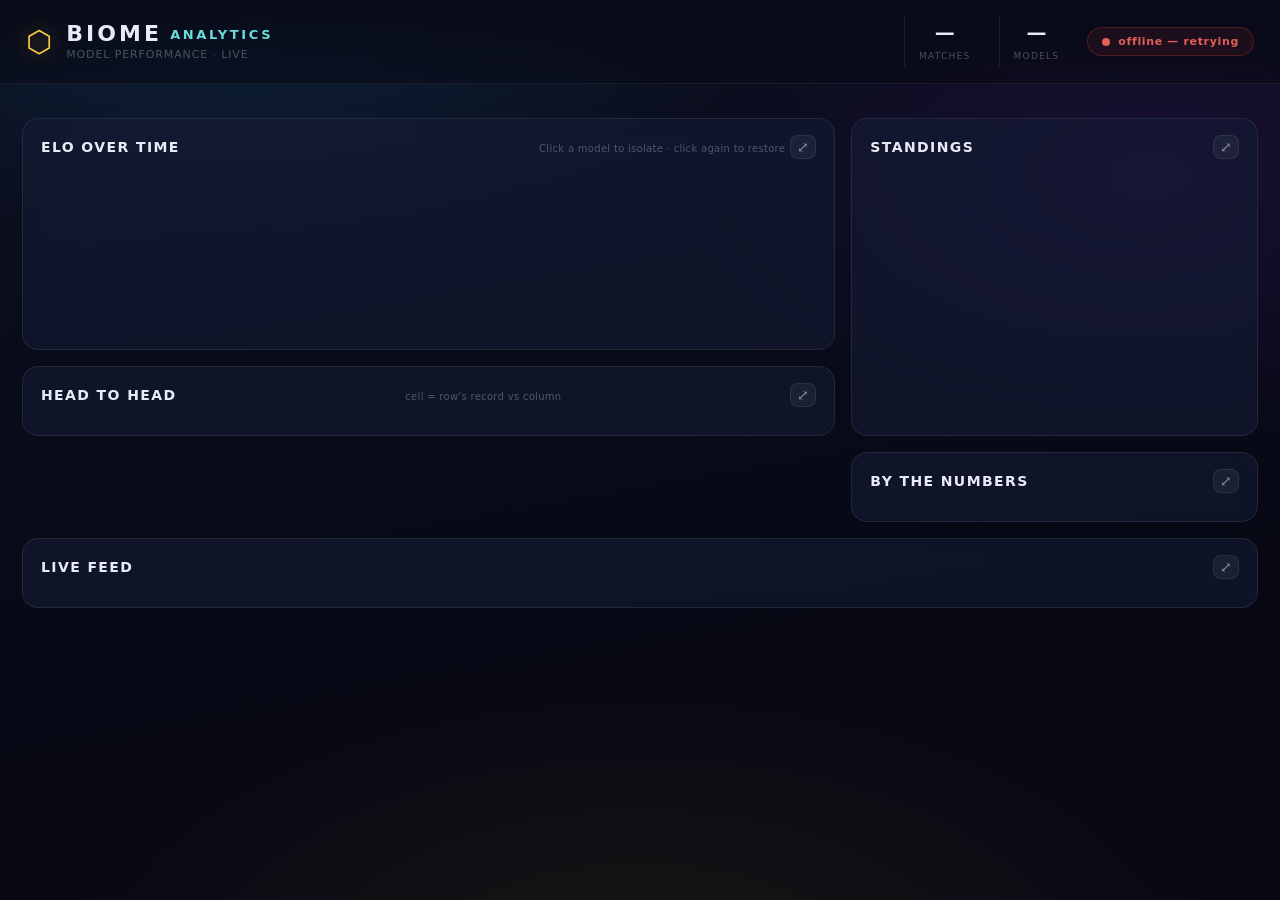
==== dashboard.html @ cf8ed707 "# Update ## Changes - This commit introduces the ability to play ranked solo and watch games. It pro" ====
<!DOCTYPE html>
<html lang="en">
<head>
    <meta charset="UTF-8">
    <meta name="viewport" content="width=device-width, initial-scale=1.0">
    <title>Biome · Analytics</title>
    <link rel="stylesheet" href="dashboard.css">
</head>
<body>
    <div class="db-aurora" aria-hidden="true"></div>

    <header class="db-topbar">
        <div class="db-brand">
            <span class="db-glyph">⬡</span>
            <div class="db-brand-text">
                <div class="db-title">BIOME<span>ANALYTICS</span></div>
                <div class="db-sub">Model performance · live</div>
            </div>
        </div>
        <div class="db-topstats">
            <div class="db-tstat"><b id="t-matches">—</b><span>Matches</span></div>
            <div class="db-tstat"><b id="t-models">—</b><span>Models</span></div>
            <div class="db-live" id="db-live">
                <span class="db-live-dot"></span>
                <span class="db-live-text" id="db-live-text">connecting…</span>
            </div>
        </div>
    </header>

    <main class="db-grid">
        <!-- Highlight cards -->
        <section class="db-highlights" id="db-highlights"></section>

        <!-- ELO over time — the centerpiece -->
        <section class="db-card db-elochart">
            <div class="db-card-head">
                <h2>ELO Over Time</h2>
                <div class="db-chart-controls">
                    <span class="db-hint">Click a model to isolate · click again to restore</span>
                    <button class="db-expand" data-panel="elo" title="Expand">⤢</button>
                </div>
            </div>
            <div class="db-chart-wrap">
                <svg id="db-elo-svg" class="db-svg" preserveAspectRatio="xMidYMid meet"></svg>
                <div class="db-tooltip" id="db-tooltip" hidden></div>
            </div>
            <div class="db-legend" id="db-legend"></div>
        </section>

        <!-- Leaderboard -->
        <section class="db-card db-leaderboard">
            <div class="db-card-head"><h2>Standings</h2><button class="db-expand" data-panel="standings" title="Expand">⤢</button></div>
            <div class="db-lb-scroll"><table class="db-lb" id="db-lb"></table></div>
        </section>

        <!-- Head to head -->
        <section class="db-card db-h2h">
            <div class="db-card-head"><h2>Head&nbsp;to&nbsp;Head</h2><span class="db-hint">cell = row's record vs column</span><button class="db-expand" data-panel="h2h" title="Expand">⤢</button></div>
            <div class="db-h2h-wrap" id="db-h2h"></div>
        </section>

        <!-- Factor breakdowns -->
        <section class="db-card db-factors">
            <div class="db-card-head"><h2>By the Numbers</h2><button class="db-expand" data-panel="factors" title="Expand">⤢</button></div>
            <div class="db-factor-cols" id="db-factors"></div>
        </section>

        <!-- Recent feed -->
        <section class="db-card db-recent">
            <div class="db-card-head"><h2>Live Feed</h2><button class="db-expand" data-panel="feed" title="Expand">⤢</button></div>
            <div class="db-feed" id="db-feed"></div>
        </section>
    </main>

    <!-- Expandable detail modal — filled by js/dashboard-detail.js -->
    <div class="db-modal" id="db-modal" hidden>
        <div class="db-modal-backdrop" data-close></div>
        <div class="db-modal-panel" role="dialog" aria-modal="true" aria-labelledby="db-modal-title">
            <div class="db-modal-head">
                <button class="db-modal-back" id="db-modal-back" hidden>← Back</button>
                <h2 class="db-modal-title" id="db-modal-title">Detail</h2>
                <div class="db-modal-tools" id="db-modal-tools"></div>
                <button class="db-modal-fresh" id="db-modal-fresh" hidden>↻ New results</button>
                <button class="db-modal-close" id="db-modal-close" data-close aria-label="Close">✕</button>
            </div>
            <div class="db-modal-body" id="db-modal-body"></div>
        </div>
    </div>

    <script type="module" src="js/dashboard.js"></script>
</body>
</html>
---- dashboard.css ----
/* Biome Analytics dashboard — standalone, echoes the game's dark aurora /
   fighting-game palette without pulling in the whole game stylesheet. */

:root {
    --bg-0: #070814;
    --bg-1: #0c0f20;
    --panel: rgba(20, 28, 52, 0.62);
    --panel-edge: rgba(255, 255, 255, 0.08);
    --ink: #e7ebf5;
    --ink-dim: rgba(231, 235, 245, 0.55);
    --ink-faint: rgba(231, 235, 245, 0.3);
    --elo: hsl(180, 62%, 64%);
    --gold: hsl(45, 95%, 62%);
    --win: hsl(140, 55%, 60%);
    --loss: hsl(2, 70%, 62%);
}

* { box-sizing: border-box; }

body {
    margin: 0;
    min-height: 100vh;
    background: var(--bg-0);
    color: var(--ink);
    font-family: 'Segoe UI', system-ui, sans-serif;
    -webkit-font-smoothing: antialiased;
}

/* Slow aurora wash behind everything */
.db-aurora {
    position: fixed; inset: 0; z-index: -1; overflow: hidden;
    background:
        radial-gradient(ellipse 70% 50% at 20% 0%, hsla(200, 80%, 40%, 0.16), transparent 60%),
        radial-gradient(ellipse 60% 50% at 90% 20%, hsla(270, 70%, 45%, 0.14), transparent 60%),
        radial-gradient(ellipse 80% 60% at 50% 110%, hsla(42, 80%, 45%, 0.10), transparent 60%),
        linear-gradient(170deg, var(--bg-1), var(--bg-0) 70%);
}

/* ── Top bar ── */
.db-topbar {
    position: sticky; top: 0; z-index: 10;
    display: flex; align-items: center; justify-content: space-between;
    padding: 16px 26px;
    background: linear-gradient(180deg, rgba(8, 10, 22, 0.92), rgba(8, 10, 22, 0.55));
    backdrop-filter: blur(10px);
    border-bottom: 1px solid var(--panel-edge);
}
.db-brand { display: flex; align-items: center; gap: 14px; }
.db-glyph {
    font-size: 30px; color: var(--gold);
    text-shadow: 0 0 18px hsla(45, 100%, 55%, 0.5);
    animation: db-spin 10s linear infinite;
}
@keyframes db-spin { to { transform: rotate(360deg); } }
.db-title {
    font-size: 22px; font-weight: 900; letter-spacing: 0.14em; line-height: 1;
}
.db-title span {
    display: inline-block; margin-left: 8px; font-weight: 700; letter-spacing: 0.2em;
    color: var(--elo); font-size: 13px; vertical-align: middle;
}
.db-sub { font-size: 11px; color: var(--ink-faint); letter-spacing: 0.08em; margin-top: 3px; text-transform: uppercase; }

.db-topstats { display: flex; align-items: center; gap: 14px; }
.db-tstat {
    text-align: center; padding: 4px 14px;
    border-left: 1px solid var(--panel-edge);
}
.db-tstat b { display: block; font-size: 20px; font-weight: 800; }
.db-tstat span { font-size: 9px; letter-spacing: 0.14em; text-transform: uppercase; color: var(--ink-faint); }

.db-live {
    display: flex; align-items: center; gap: 8px;
    padding: 7px 14px; border-radius: 20px;
    background: hsla(140, 60%, 40%, 0.12); border: 1px solid hsla(140, 60%, 50%, 0.3);
    font-size: 11px; font-weight: 700; letter-spacing: 0.06em; color: var(--win);
}
.db-live-dot { width: 8px; height: 8px; border-radius: 50%; background: var(--win); box-shadow: 0 0 8px var(--win); animation: db-pulse 1.6s ease-in-out infinite; }
.db-live.off { background: hsla(2, 60%, 40%, 0.12); border-color: hsla(2, 60%, 50%, 0.3); color: var(--loss); }
.db-live.off .db-live-dot { background: var(--loss); box-shadow: none; animation: none; }
@keyframes db-pulse { 0%, 100% { opacity: 1; transform: scale(1); } 50% { opacity: 0.4; transform: scale(0.8); } }

/* ── Grid ── */
.db-grid {
    display: grid;
    grid-template-columns: 2fr 1fr;
    gap: 16px;
    padding: 18px 22px 40px;
    max-width: 1500px; margin: 0 auto;
}
.db-highlights { grid-column: 1 / -1; display: grid; grid-template-columns: repeat(auto-fit, minmax(220px, 1fr)); gap: 12px; }
.db-elochart { grid-column: 1; }
.db-leaderboard { grid-column: 2; grid-row: 2 / 4; }
.db-h2h { grid-column: 1; }
.db-factors { grid-column: 2; }
.db-recent { grid-column: 1 / -1; }

@media (max-width: 1040px) {
    .db-grid { grid-template-columns: 1fr; }
    .db-elochart, .db-leaderboard, .db-h2h, .db-factors, .db-recent { grid-column: 1; grid-row: auto; }
}

/* ── Cards ── */
.db-card {
    background: var(--panel);
    border: 1px solid var(--panel-edge);
    border-radius: 16px;
    padding: 16px 18px;
    backdrop-filter: blur(8px);
}
.db-card-head { display: flex; align-items: baseline; justify-content: space-between; gap: 10px; margin-bottom: 12px; }
.db-card-head h2 { margin: 0; font-size: 14px; font-weight: 800; letter-spacing: 0.1em; text-transform: uppercase; color: var(--ink); }
.db-hint { font-size: 10px; color: var(--ink-faint); letter-spacing: 0.03em; }

/* ── Highlight cards ── */
.db-hl {
    display: flex; align-items: center; gap: 14px;
    background: linear-gradient(135deg, hsla(var(--bh, 210), 50%, 40%, 0.16), var(--panel));
    border: 1px solid var(--panel-edge);
    border-left: 3px solid hsl(var(--bh, 210), 65%, 56%);
    border-radius: 14px; padding: 14px 16px;
}
.db-hl-icon { font-size: 26px; filter: drop-shadow(0 2px 6px rgba(0,0,0,0.5)); }
.db-hl-label { font-size: 9px; font-weight: 800; letter-spacing: 0.14em; color: hsl(var(--bh, 210), 60%, 72%); }
.db-hl-name { display: flex; align-items: center; gap: 7px; font-size: 17px; font-weight: 800; margin: 2px 0; }
.db-hl-detail { font-size: 11px; color: var(--ink-dim); }

/* ── Avatars (hex) ── */
.db-ava {
    display: inline-block; flex: 0 0 auto;
    clip-path: polygon(50% 0%, 100% 25%, 100% 75%, 50% 100%, 0% 75%, 0% 25%);
    background: linear-gradient(135deg, hsl(var(--bh, 210), 58%, 54%), hsl(var(--bh, 210), 48%, 36%));
    background-size: cover; background-position: center;
}
.db-ava-sm { width: 22px; height: 22px; }
.db-ava-xs { width: 17px; height: 17px; }

/* ── ELO chart ── */
.db-chart-wrap { position: relative; width: 100%; }
.db-svg { width: 100%; height: auto; display: block; }
.db-gridline { stroke: rgba(255, 255, 255, 0.06); stroke-width: 1; }
.db-gridline-base { stroke: rgba(255, 255, 255, 0.18); stroke-dasharray: 3 4; }
.db-axis-label { fill: var(--ink-faint); font-size: 11px; font-family: inherit; }
.db-axis-title { fill: var(--ink-faint); font-size: 10px; letter-spacing: 0.08em; text-transform: uppercase; }
.db-end-label { font-size: 11px; font-weight: 700; font-family: inherit; }
.db-line { transition: opacity 0.25s, stroke-width 0.2s; }

.db-legend { display: flex; flex-wrap: wrap; gap: 6px; margin-top: 12px; }
.db-leg {
    display: flex; align-items: center; gap: 6px;
    background: rgba(255, 255, 255, 0.04); border: 1px solid var(--panel-edge);
    color: var(--ink-dim); border-radius: 16px; padding: 4px 11px;
    font-size: 11px; font-weight: 600; cursor: pointer; transition: all 0.15s;
}
.db-leg:hover { background: rgba(255, 255, 255, 0.09); color: var(--ink); }
.db-leg.off { opacity: 0.4; }
.db-leg-swatch { width: 9px; height: 9px; border-radius: 50%; background: hsl(var(--bh, 210), 70%, 60%); box-shadow: 0 0 6px hsla(var(--bh, 210), 70%, 55%, 0.6); }

/* ── Leaderboard ── */
.db-lb-scroll { max-height: 640px; overflow-y: auto; }
.db-lb { width: 100%; border-collapse: collapse; font-size: 12.5px; }
.db-lb thead th {
    position: sticky; top: 0; background: var(--bg-1);
    text-align: left; font-size: 9px; font-weight: 700; letter-spacing: 0.06em;
    text-transform: uppercase; color: var(--ink-faint);
    padding: 6px 6px; border-bottom: 1px solid var(--panel-edge);
}
.db-lb tbody tr { border-bottom: 1px solid rgba(255,255,255,0.04); border-left: 2px solid hsl(var(--bh,210),60%,55%); }
.db-lb tbody tr:hover { background: rgba(255, 255, 255, 0.04); }
.db-lb td { padding: 7px 6px; }
.db-lb-rank { font-weight: 800; color: var(--ink-dim); width: 26px; text-align: center; }
.db-lb-model { display: flex; align-items: center; gap: 9px; }
.db-lb-id { display: flex; flex-direction: column; line-height: 1.25; }
.db-lb-id b { font-size: 13px; }
.db-lb-id i { font-style: normal; font-size: 10px; color: var(--ink-faint); }
.db-lb-elo { font-weight: 800; color: var(--elo); }
.db-lb-peak { color: var(--ink-dim); }
.db-lb-wl b { color: var(--win); }
.db-lb-wr { color: var(--ink-dim); }
.db-streak-w { color: var(--win); font-weight: 700; }
.db-streak-l { color: var(--loss); font-weight: 700; }

/* ── Head to head ── */
.db-h2h-wrap { overflow-x: auto; }
.db-h2h-table { border-collapse: collapse; font-size: 11px; }
.db-h2h-table th, .db-h2h-table td { padding: 3px; text-align: center; }
.db-h2h-colhdr { width: 34px; }
.db-h2h-rowhdr { display: flex; align-items: center; gap: 6px; white-space: nowrap; color: var(--ink-dim); padding-right: 10px; font-size: 11px; }
.db-h2h-cell { font-weight: 700; border-radius: 4px; min-width: 34px; color: #fff; }
.db-h2h-none { color: var(--ink-faint); }
.db-h2h-self { background: repeating-linear-gradient(45deg, transparent, transparent 3px, rgba(255,255,255,0.04) 3px, rgba(255,255,255,0.04) 6px); }

/* ── Factors ── */
.db-factor-cols { display: flex; flex-direction: column; gap: 16px; }
.db-factor-title { font-size: 10px; font-weight: 700; letter-spacing: 0.08em; text-transform: uppercase; color: var(--gold); margin-bottom: 7px; }
.db-bar-row { display: grid; grid-template-columns: 80px 1fr 28px; align-items: center; gap: 8px; margin-bottom: 5px; }
.db-bar-label { font-size: 11px; color: var(--ink-dim); white-space: nowrap; overflow: hidden; text-overflow: ellipsis; }
.db-bar-track { height: 8px; background: rgba(255,255,255,0.06); border-radius: 5px; overflow: hidden; }
.db-bar-fill { display: block; height: 100%; border-radius: 5px; background: linear-gradient(90deg, hsl(190,70%,50%), hsl(220,70%,55%)); }
.db-bar-val { font-size: 11px; font-weight: 700; color: var(--ink-dim); text-align: right; }

/* ── Feed ── */
.db-feed { display: flex; flex-direction: column; gap: 2px; max-height: 360px; overflow-y: auto; }
.db-feed-row { display: flex; align-items: center; gap: 8px; padding: 7px 8px; border-radius: 8px; font-size: 12.5px; }
.db-feed-row:hover { background: rgba(255,255,255,0.03); }
.db-feed-win { font-weight: 700; color: var(--win); }
.db-feed-def { font-size: 10px; color: var(--ink-faint); }
.db-feed-lose { color: var(--ink-dim); }
.db-feed-meta { margin-left: auto; font-size: 10px; color: var(--ink-faint); letter-spacing: 0.04em; }
.db-up { font-style: normal; font-size: 10px; color: var(--win); font-weight: 700; }
.db-down { font-style: normal; font-size: 10px; color: var(--loss); font-weight: 700; }
.db-feed-new { animation: db-flash 1.4s ease; }
@keyframes db-flash {
    0% { background: hsla(45, 90%, 55%, 0.28); }
    100% { background: transparent; }
}

/* ── Empty states ── */
.db-empty-hero { grid-column: 1 / -1; text-align: center; padding: 60px 20px; }
.db-empty-mark { font-size: 52px; opacity: 0.6; }
.db-empty-head { font-size: 20px; font-weight: 800; margin: 10px 0 4px; }
.db-empty-sub { font-size: 13px; color: var(--ink-dim); max-width: 440px; margin: 0 auto; line-height: 1.5; }
.db-mini-empty { font-size: 11px; color: var(--ink-faint); font-style: italic; padding: 10px 2px; }

/* scrollbars */
.db-lb-scroll::-webkit-scrollbar, .db-feed::-webkit-scrollbar, .db-h2h-wrap::-webkit-scrollbar { width: 6px; height: 6px; }
.db-lb-scroll::-webkit-scrollbar-thumb, .db-feed::-webkit-scrollbar-thumb, .db-h2h-wrap::-webkit-scrollbar-thumb { background: rgba(255,255,255,0.12); border-radius: 3px; }

/* ── Expand buttons + clickable rows ── */
.db-expand {
    background: rgba(255,255,255,0.05); border: 1px solid var(--panel-edge);
    color: var(--ink-dim); border-radius: 8px; cursor: pointer;
    width: 26px; height: 24px; font-size: 14px; line-height: 1; padding: 0;
    transition: all 0.15s; flex: 0 0 auto;
}
.db-expand:hover { background: rgba(255,255,255,0.12); color: var(--ink); border-color: hsla(180,60%,55%,0.4); }
.db-clickable { cursor: pointer; }
.db-card-head { gap: 8px; }

/* ── Modal shell ── */
body.db-modal-open { overflow: hidden; }
.db-modal { position: fixed; inset: 0; z-index: 100; display: flex; align-items: center; justify-content: center; padding: 28px; }
.db-modal[hidden] { display: none; }
.db-modal-backdrop { position: absolute; inset: 0; background: rgba(4,6,16,0.72); backdrop-filter: blur(6px); opacity: 0; transition: opacity 0.18s; }
.db-modal.show .db-modal-backdrop { opacity: 1; }
.db-modal-panel {
    position: relative; width: min(1280px, 100%); height: min(900px, 100%);
    display: flex; flex-direction: column;
    background: linear-gradient(180deg, rgba(16,22,42,0.96), rgba(10,13,28,0.97));
    border: 1px solid var(--panel-edge); border-radius: 18px; overflow: hidden;
    box-shadow: 0 30px 90px rgba(0,0,0,0.6), 0 0 0 1px rgba(255,255,255,0.03);
    transform: scale(0.97) translateY(8px); opacity: 0; transition: transform 0.2s, opacity 0.2s;
}
.db-modal.show .db-modal-panel { transform: none; opacity: 1; }
.db-modal-head {
    display: flex; align-items: center; gap: 12px; padding: 14px 18px;
    border-bottom: 1px solid var(--panel-edge);
    background: linear-gradient(180deg, rgba(255,255,255,0.04), transparent);
    flex: 0 0 auto;
}
.db-modal-title {
    margin: 0; font-size: 16px; font-weight: 800; letter-spacing: 0.08em; text-transform: uppercase;
    display: flex; align-items: center; gap: 9px; white-space: nowrap;
}
.db-modal-tools { display: flex; align-items: center; gap: 8px; margin-left: 8px; flex: 1 1 auto; flex-wrap: wrap; }
.db-modal-back, .db-modal-close, .db-modal-fresh {
    background: rgba(255,255,255,0.06); border: 1px solid var(--panel-edge); color: var(--ink-dim);
    border-radius: 9px; cursor: pointer; padding: 6px 11px; font-size: 12px; font-weight: 700;
    transition: all 0.15s; flex: 0 0 auto;
}
.db-modal-back:hover, .db-modal-close:hover { background: rgba(255,255,255,0.14); color: var(--ink); }
.db-modal-close { font-size: 14px; padding: 6px 12px; }
.db-modal-fresh { background: hsla(45,90%,55%,0.16); border-color: hsla(45,90%,55%,0.4); color: var(--gold); animation: db-pulse 1.6s ease-in-out infinite; }
.db-modal-body { flex: 1 1 auto; overflow-y: auto; padding: 18px 20px 26px; }

/* shared controls */
.dd-search {
    background: rgba(0,0,0,0.3); border: 1px solid var(--panel-edge); color: var(--ink);
    border-radius: 9px; padding: 6px 11px; font-size: 12.5px; font-family: inherit; min-width: 180px;
}
.dd-search:focus { outline: none; border-color: hsla(180,60%,55%,0.5); }
.dd-sel {
    background: rgba(0,0,0,0.3); border: 1px solid var(--panel-edge); color: var(--ink);
    border-radius: 9px; padding: 6px 9px; font-size: 12px; font-family: inherit;
}
.dd-btn {
    background: rgba(255,255,255,0.05); border: 1px solid var(--panel-edge); color: var(--ink-dim);
    border-radius: 9px; padding: 6px 11px; font-size: 12px; font-weight: 700; cursor: pointer;
}
.dd-btn:hover { background: rgba(255,255,255,0.12); color: var(--ink); }
.dd-empty { color: var(--ink-faint); font-style: italic; font-size: 12.5px; padding: 24px 6px; text-align: center; }
.dd-count { font-size: 11px; color: var(--ink-faint); margin-top: 10px; letter-spacing: 0.04em; }
.dd-stack { display: flex; flex-direction: column; gap: 16px; }

/* shared detail table */
.dd-tablewrap { overflow-x: auto; }
.dd-table { width: 100%; border-collapse: collapse; font-size: 12.5px; }
.dd-table thead th {
    position: sticky; top: 0; background: var(--bg-1); z-index: 1;
    text-align: left; font-size: 9.5px; font-weight: 700; letter-spacing: 0.06em; text-transform: uppercase;
    color: var(--ink-faint); padding: 8px 8px; border-bottom: 1px solid var(--panel-edge); white-space: nowrap;
}
.dd-table th.num, .dd-table td.num { text-align: right; }
.dd-table tbody tr { border-bottom: 1px solid rgba(255,255,255,0.04); }
.dd-table tbody tr.db-clickable:hover { background: rgba(255,255,255,0.05); }
.dd-table td { padding: 8px 8px; vertical-align: middle; }
.dd-th { cursor: pointer; user-select: none; }
.dd-th:hover { color: var(--ink); }
.dd-th.active { color: var(--elo); }
.dd-elo-v { color: var(--elo); font-weight: 800; }
.dd-streak-w { color: var(--win); font-weight: 700; }
.dd-streak-l { color: var(--loss); font-weight: 700; }
.dd-modelcell { display: flex; align-items: center; gap: 9px; }
.dd-mc-id { display: flex; flex-direction: column; line-height: 1.25; }
.dd-mc-id b { font-size: 13px; }
.dd-mc-id i { font-style: normal; font-size: 10px; color: var(--ink-faint); }
.dd-standings tbody tr { border-left: 2px solid hsl(var(--bh,210),60%,55%); }

/* ELO ranking bars (standings graph) */
.dd-graph > summary { cursor: pointer; font-size: 10px; font-weight: 700; letter-spacing: 0.1em; text-transform: uppercase; color: var(--gold); padding: 4px 0; }
.dd-graph[open] > summary { margin-bottom: 10px; }
.dd-rankbars { display: grid; grid-template-columns: repeat(auto-fill, minmax(280px, 1fr)); gap: 4px 18px; }
.dd-rankbar { display: grid; grid-template-columns: 120px 1fr 42px; align-items: center; gap: 8px; padding: 2px 4px; border-radius: 6px; }
.dd-rankbar:hover { background: rgba(255,255,255,0.04); }
.dd-rb-name { font-size: 11.5px; white-space: nowrap; overflow: hidden; text-overflow: ellipsis; }
.dd-rb-track { height: 7px; background: rgba(255,255,255,0.06); border-radius: 5px; overflow: hidden; }
.dd-rb-fill { display: block; height: 100%; border-radius: 5px; background: linear-gradient(90deg, hsl(var(--bh,210),65%,45%), hsl(var(--bh,210),75%,60%)); }
.dd-rb-val { font-size: 11.5px; font-weight: 800; color: var(--elo); text-align: right; }

/* ELO detail chart + legend */
.dd-svg { width: 100%; height: auto; display: block; }
.dd-chart-host { width: 100%; }
.dd-elo { display: flex; flex-direction: column; gap: 14px; }
.dd-legend { display: flex; flex-wrap: wrap; gap: 6px; }
.dd-leg {
    display: flex; align-items: center; gap: 7px; background: rgba(255,255,255,0.04);
    border: 1px solid var(--panel-edge); color: var(--ink); border-radius: 16px; padding: 4px 11px;
    font-size: 11px; cursor: pointer; transition: all 0.15s;
}
.dd-leg i { font-style: normal; color: var(--elo); font-weight: 700; }
.dd-leg:hover { background: rgba(255,255,255,0.09); }
.dd-leg.off { opacity: 0.4; }
.dd-leg.off i { color: var(--ink-faint); }
.dd-leg-sw { width: 9px; height: 9px; border-radius: 50%; background: hsl(var(--bh,210),70%,60%); box-shadow: 0 0 6px hsla(var(--bh,210),70%,55%,0.6); }

/* H2H matrix */
.dd-h2h th, .dd-h2h td { text-align: center; padding: 4px; }
.dd-h2h-col { width: 34px; }
.dd-h2h-rowhdr { display: flex; align-items: center; gap: 6px; white-space: nowrap; color: var(--ink-dim); text-align: left; padding-right: 12px; }
.dd-h2h-rowhdr:hover { color: var(--ink); }
.dd-h2h-cell { font-weight: 700; border-radius: 4px; min-width: 38px; color: #fff; }
.dd-h2h-none { color: var(--ink-faint); }
.dd-h2h-self { background: repeating-linear-gradient(45deg, transparent, transparent 3px, rgba(255,255,255,0.04) 3px, rgba(255,255,255,0.04) 6px); }

/* Factors detail */
.dd-factor-grid { display: grid; grid-template-columns: repeat(auto-fit, minmax(300px, 1fr)); gap: 16px; }
.dd-factor-card { background: rgba(255,255,255,0.03); border: 1px solid var(--panel-edge); border-radius: 12px; padding: 14px 16px; }
.dd-factor-h { font-size: 11px; font-weight: 800; letter-spacing: 0.1em; text-transform: uppercase; color: var(--gold); margin-bottom: 10px; }
.dd-bar-track { display: block; height: 7px; background: rgba(255,255,255,0.06); border-radius: 5px; overflow: hidden; min-width: 60px; }
.dd-bar-fill { display: block; height: 100%; border-radius: 5px; background: linear-gradient(90deg, hsl(190,70%,50%), hsl(220,70%,55%)); }
.dd-f-bar { width: 40%; }

/* Match log */
.dd-f-time { color: var(--ink-dim); white-space: nowrap; }
.dd-f-win { color: var(--win); font-weight: 700; }
.dd-f-win .db-ava, .dd-f-lose .db-ava { margin-right: 6px; vertical-align: middle; }
.dd-f-lose { color: var(--ink-dim); }
.dd-up { font-style: normal; color: var(--win); font-weight: 700; font-size: 11px; }
.dd-down { font-style: normal; color: var(--loss); font-weight: 700; font-size: 11px; }

/* Model drill-in */
.dd-model-stats { display: flex; flex-wrap: wrap; gap: 10px; }
.dd-stat {
    flex: 1 1 110px; background: linear-gradient(135deg, hsla(var(--bh,210),50%,40%,0.14), rgba(255,255,255,0.02));
    border: 1px solid var(--panel-edge); border-left: 3px solid hsl(var(--bh,210),65%,56%);
    border-radius: 11px; padding: 10px 14px;
}
.dd-stat b { display: block; font-size: 19px; font-weight: 800; }
.dd-stat span { font-size: 9px; letter-spacing: 0.12em; text-transform: uppercase; color: var(--ink-faint); }
.dd-two { display: grid; grid-template-columns: 1fr 1fr; gap: 16px; }
.dd-block { background: rgba(255,255,255,0.03); border: 1px solid var(--panel-edge); border-radius: 12px; padding: 14px 16px; }
.dd-block-h { display: flex; align-items: center; justify-content: space-between; font-size: 11px; font-weight: 800; letter-spacing: 0.1em; text-transform: uppercase; color: var(--gold); margin-bottom: 12px; }
.dd-h2h-list { display: flex; flex-direction: column; gap: 5px; }
.dd-h2h-li { display: grid; grid-template-columns: 22px 1fr 70px 48px; align-items: center; gap: 9px; padding: 3px 5px; border-radius: 7px; }
.dd-h2h-li:hover { background: rgba(255,255,255,0.04); }
.dd-h2h-li-name { font-size: 12px; white-space: nowrap; overflow: hidden; text-overflow: ellipsis; }
.dd-h2h-li-bar { height: 6px; background: rgba(255,255,255,0.06); border-radius: 4px; overflow: hidden; }
.dd-h2h-li-bar span { display: block; height: 100%; background: linear-gradient(90deg, hsl(2,70%,55%), hsl(45,85%,55%) 50%, hsl(140,60%,52%)); }
.dd-h2h-li-rec { font-size: 12px; text-align: right; color: var(--ink-dim); }
.dd-h2h-li-rec b { color: var(--win); }
.dd-split-g { margin-bottom: 12px; }
.dd-split-t { font-size: 9.5px; font-weight: 700; letter-spacing: 0.08em; text-transform: uppercase; color: var(--ink-faint); margin-bottom: 5px; }
.dd-split-row { display: grid; grid-template-columns: 70px 1fr 88px; align-items: center; gap: 9px; margin-bottom: 3px; }
.dd-split-k { font-size: 11px; color: var(--ink-dim); }
.dd-split-bar { height: 6px; background: rgba(255,255,255,0.06); border-radius: 4px; overflow: hidden; }
.dd-split-bar span { display: block; height: 100%; background: linear-gradient(90deg, hsl(190,65%,48%), hsl(140,60%,52%)); }
.dd-split-v { font-size: 10.5px; color: var(--ink-faint); text-align: right; }
.dd-res-w { color: var(--win); font-weight: 800; font-size: 11px; }
.dd-res-l { color: var(--loss); font-weight: 800; font-size: 11px; }
.dd-seg { display: inline-flex; gap: 2px; background: rgba(0,0,0,0.3); border-radius: 8px; padding: 2px; }
.dd-seg-b { background: transparent; border: none; color: var(--ink-dim); font-size: 10.5px; font-weight: 700; padding: 4px 11px; border-radius: 6px; cursor: pointer; }
.dd-seg-b.on { background: rgba(255,255,255,0.12); color: var(--ink); }

@media (max-width: 760px) {
    .db-modal { padding: 0; }
    .db-modal-panel { height: 100%; width: 100%; border-radius: 0; }
    .dd-two { grid-template-columns: 1fr; }
}

.db-modal-body::-webkit-scrollbar { width: 8px; }
.db-modal-body::-webkit-scrollbar-thumb { background: rgba(255,255,255,0.12); border-radius: 4px; }

@media (prefers-reduced-motion: reduce) {
    .db-glyph, .db-live-dot, .db-feed-new, .db-modal-fresh { animation: none; }
    .db-modal-panel, .db-modal-backdrop { transition: none; }
}
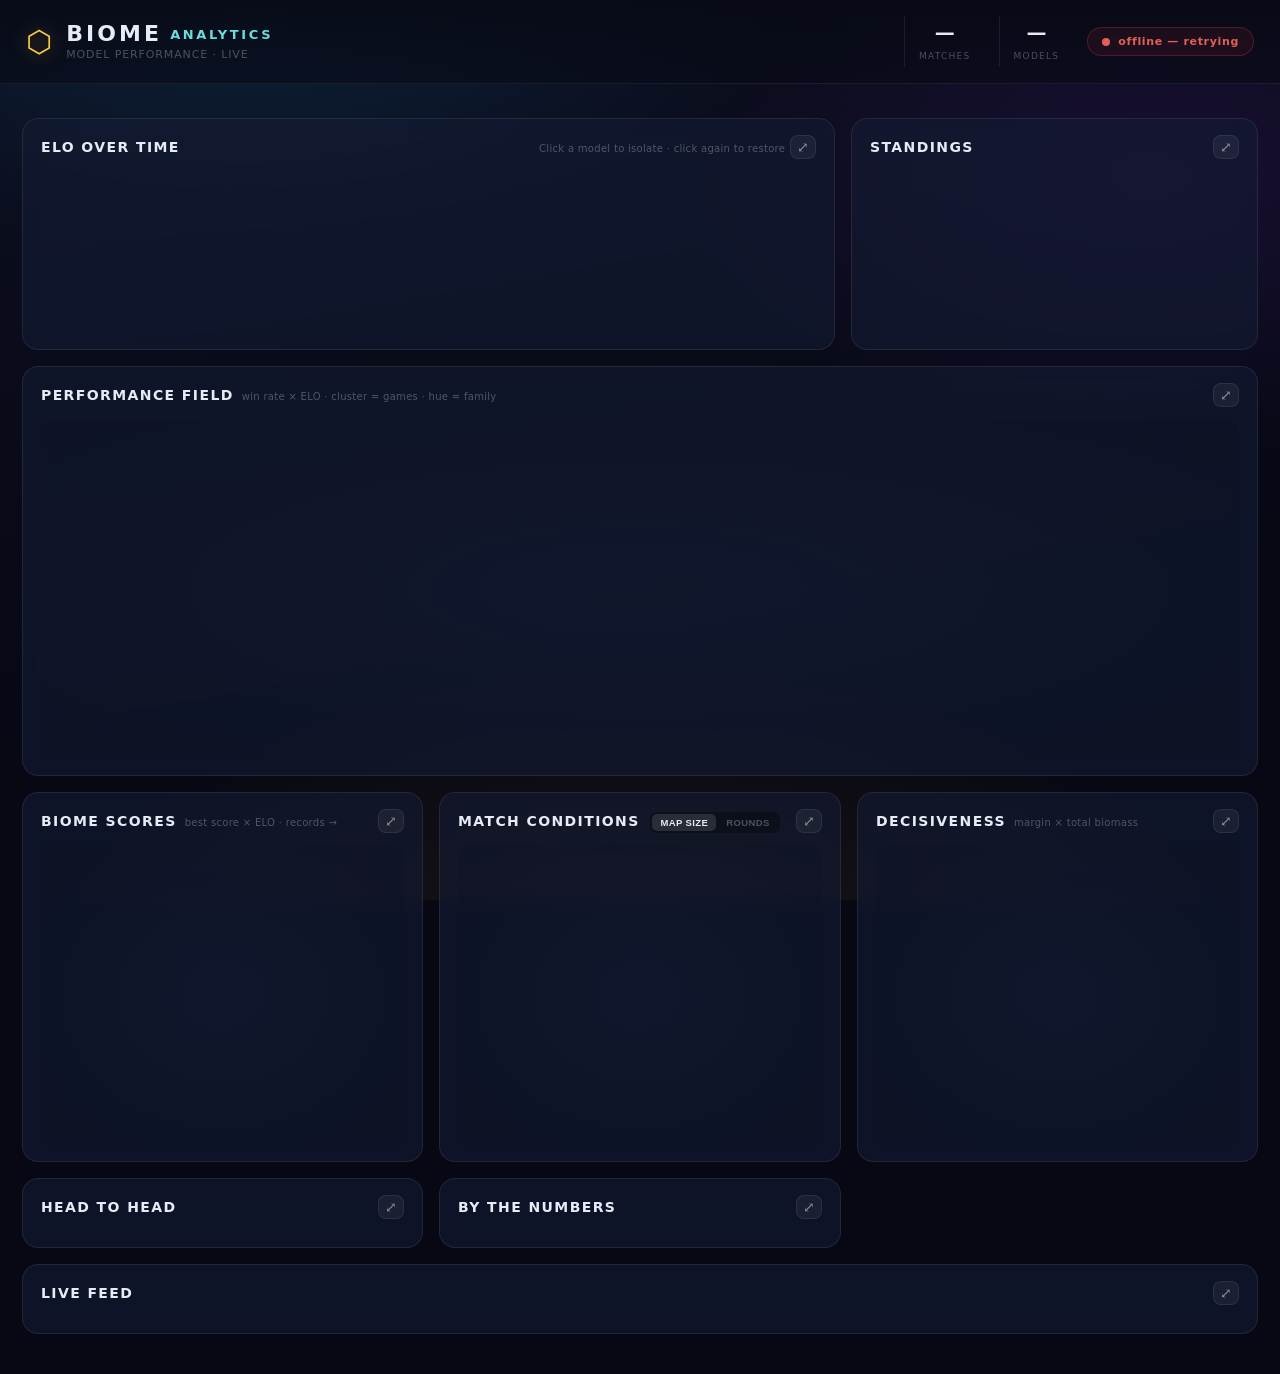
==== commit 0a2141f5: "# Update ## Changes - Added model identity avatars for each AI model, along with a responsive board " ====
--- a/dashboard.html
+++ b/dashboard.html
@@ -53,16 +53,62 @@
             <div class="db-lb-scroll"><table class="db-lb" id="db-lb"></table></div>
         </section>
 
-        <!-- Head to head -->
-        <section class="db-card db-h2h">
-            <div class="db-card-head"><h2>Head&nbsp;to&nbsp;Head</h2><span class="db-hint">cell = row's record vs column</span><button class="db-expand" data-panel="h2h" title="Expand">⤢</button></div>
-            <div class="db-h2h-wrap" id="db-h2h"></div>
-        </section>
+        <!-- Particle-field wall — responsive tiles, each a focused visual -->
+        <section class="db-fields">
+            <!-- Performance field — win rate × ELO (the hero, spans wide) -->
+            <section class="db-card db-field db-perf">
+                <div class="db-card-head">
+                    <h2>Performance&nbsp;Field</h2>
+                    <span class="db-hint">win rate × ELO · cluster = games · hue = family</span>
+                    <button class="db-expand" data-panel="cloud" title="Expand">⤢</button>
+                </div>
+                <div class="db-cloud-host" id="db-cloud"></div>
+            </section>
 
-        <!-- Factor breakdowns -->
-        <section class="db-card db-factors">
-            <div class="db-card-head"><h2>By the Numbers</h2><button class="db-expand" data-panel="factors" title="Expand">⤢</button></div>
-            <div class="db-factor-cols" id="db-factors"></div>
+            <!-- Biome scores — best ecosystem score × ELO -->
+            <section class="db-card db-field">
+                <div class="db-card-head">
+                    <h2>Biome&nbsp;Scores</h2>
+                    <span class="db-hint">best score × ELO · records →</span>
+                    <button class="db-expand" data-panel="biome" title="Expand">⤢</button>
+                </div>
+                <div class="db-cloud-host" id="db-biome"></div>
+            </section>
+
+            <!-- Match conditions — grouped by map size / rounds -->
+            <section class="db-card db-field">
+                <div class="db-card-head">
+                    <h2>Match&nbsp;Conditions</h2>
+                    <span class="db-seg-mini" id="db-cond-seg">
+                        <button class="db-seg-mini-b on" data-group="map_size">Map size</button>
+                        <button class="db-seg-mini-b" data-group="rounds">Rounds</button>
+                    </span>
+                    <button class="db-expand" data-panel="conditions" title="Expand">⤢</button>
+                </div>
+                <div class="db-cloud-host" id="db-conditions"></div>
+            </section>
+
+            <!-- Decisiveness — margin × total biomass -->
+            <section class="db-card db-field">
+                <div class="db-card-head">
+                    <h2>Decisiveness</h2>
+                    <span class="db-hint">margin × total biomass</span>
+                    <button class="db-expand" data-panel="decisive" title="Expand">⤢</button>
+                </div>
+                <div class="db-cloud-host" id="db-decisive"></div>
+            </section>
+
+            <!-- Head to head — locked square heatmap -->
+            <section class="db-card db-field db-h2h">
+                <div class="db-card-head"><h2>Head&nbsp;to&nbsp;Head</h2><button class="db-expand" data-panel="h2h" title="Expand">⤢</button></div>
+                <div class="db-h2h-wrap" id="db-h2h"></div>
+            </section>
+
+            <!-- Factor breakdowns -->
+            <section class="db-card db-field db-factors">
+                <div class="db-card-head"><h2>By the Numbers</h2><button class="db-expand" data-panel="factors" title="Expand">⤢</button></div>
+                <div class="db-factor-cols" id="db-factors"></div>
+            </section>
         </section>
 
         <!-- Recent feed -->
--- a/dashboard.css
+++ b/dashboard.css
@@ -90,14 +90,29 @@
 }
 .db-highlights { grid-column: 1 / -1; display: grid; grid-template-columns: repeat(auto-fit, minmax(220px, 1fr)); gap: 12px; }
 .db-elochart { grid-column: 1; }
-.db-leaderboard { grid-column: 2; grid-row: 2 / 4; }
-.db-h2h { grid-column: 1; }
-.db-factors { grid-column: 2; }
+.db-leaderboard { grid-column: 2; }
+.db-fields { grid-column: 1 / -1; }
 .db-recent { grid-column: 1 / -1; }
+
+.db-leaderboard .db-lb-scroll { max-height: 600px; }
+
+/* Fields wall — responsive square-ish tiles; the hero spans full width on top */
+.db-fields {
+    display: grid;
+    grid-template-columns: repeat(auto-fit, minmax(340px, 1fr));
+    gap: 16px;
+}
+.db-field { display: flex; flex-direction: column; }
+.db-field .db-cloud-host { flex: 1; min-height: 300px; height: auto; }
+.db-perf { grid-column: 1 / -1; }
+.db-perf .db-cloud-host { min-height: 340px; }
+/* Head-to-Head: a locked square, centered in its tile — no stretch, no dead space */
+.db-fields .db-h2h .db-h2h-wrap { flex: 1; display: flex; align-items: center; justify-content: center; }
 
 @media (max-width: 1040px) {
     .db-grid { grid-template-columns: 1fr; }
-    .db-elochart, .db-leaderboard, .db-h2h, .db-factors, .db-recent { grid-column: 1; grid-row: auto; }
+    .db-elochart, .db-leaderboard, .db-fields, .db-recent { grid-column: 1; }
+    .db-leaderboard .db-lb-scroll { max-height: 520px; }
 }
 
 /* ── Cards ── */
@@ -410,6 +425,22 @@
 .db-modal-body::-webkit-scrollbar { width: 8px; }
 .db-modal-body::-webkit-scrollbar-thumb { background: rgba(255,255,255,0.12); border-radius: 4px; }
 
+/* ── Particle fields (cloud panels) ── */
+.db-cloud-host { position: relative; width: 100%; min-height: 300px; border-radius: 12px; overflow: hidden; background: radial-gradient(ellipse 80% 80% at 50% 50%, rgba(20,28,52,0.4), rgba(7,8,20,0.2)); }
+
+/* mini segmented toggle inside a card head (Match Conditions group-by) */
+.db-seg-mini { display: inline-flex; gap: 2px; background: rgba(0,0,0,0.3); border-radius: 7px; padding: 2px; margin-left: auto; }
+.db-seg-mini-b { background: transparent; border: none; color: var(--ink-faint); font-size: 9.5px; font-weight: 700; letter-spacing: 0.04em; text-transform: uppercase; padding: 3px 8px; border-radius: 5px; cursor: pointer; }
+.db-seg-mini-b.on { background: rgba(255,255,255,0.12); color: var(--ink); }
+.db-card-head .db-expand { margin-left: auto; }
+.db-card-head .db-seg-mini + .db-expand { margin-left: 8px; }
+.dd-cloud-canvas { display: block; width: 100%; height: 100%; }
+.dd-cloud-detail { display: flex; flex-direction: column; gap: 10px; }
+.dd-cloud-detail .dd-cloud-host { height: min(68vh, 660px); }
+.dd-cloud-caption { font-size: 11px; color: var(--ink-dim); letter-spacing: 0.02em; }
+.dd-cloud-caption b { color: var(--ink); }
+.dd-cloud-caption .dd-dim { color: var(--ink-faint); }
+
 @media (prefers-reduced-motion: reduce) {
     .db-glyph, .db-live-dot, .db-feed-new, .db-modal-fresh { animation: none; }
     .db-modal-panel, .db-modal-backdrop { transition: none; }
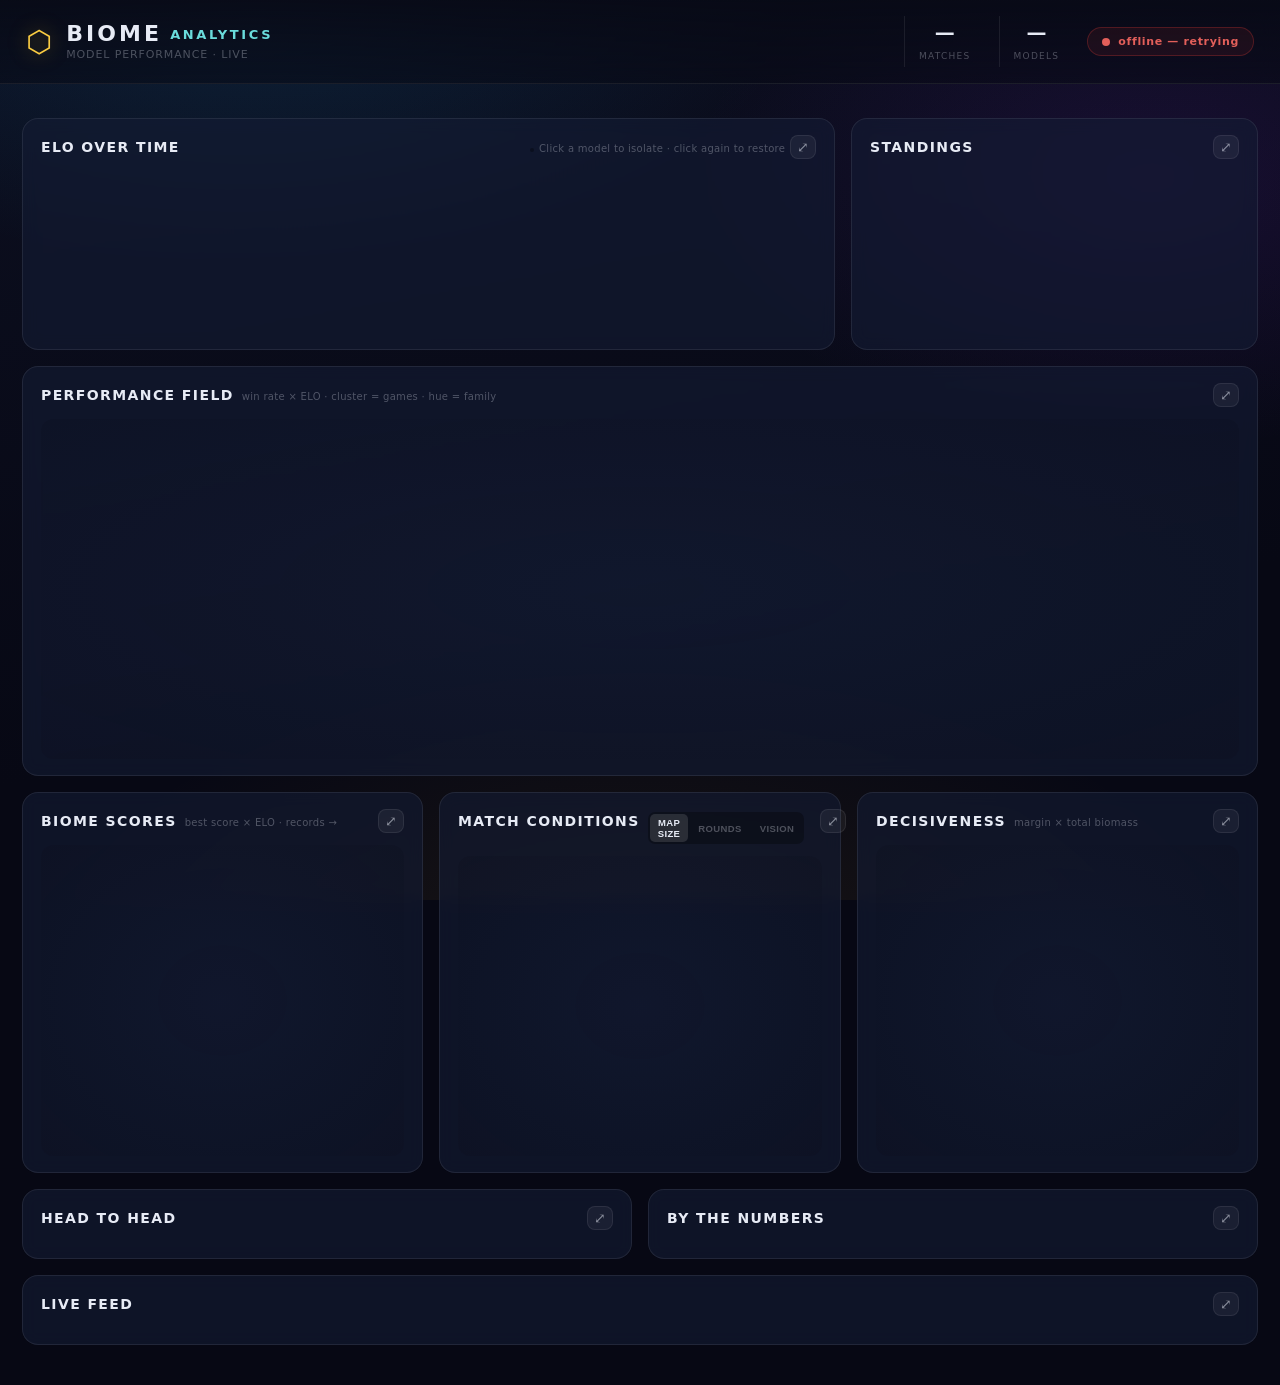
==== commit 2e02c04d: "```markdown Add Ranked Mode, Ranked Leaderboard with Champion Celebrations  Adds ranked solo/watch g" ====
--- a/dashboard.html
+++ b/dashboard.html
@@ -36,6 +36,7 @@
             <div class="db-card-head">
                 <h2>ELO Over Time</h2>
                 <div class="db-chart-controls">
+                    <span class="db-seg-mini" id="db-elo-vision" title="Re-rank under one map vision (derived ladder)"></span>
                     <span class="db-hint">Click a model to isolate · click again to restore</span>
                     <button class="db-expand" data-panel="elo" title="Expand">⤢</button>
                 </div>
@@ -66,7 +67,7 @@
             </section>
 
             <!-- Biome scores — best ecosystem score × ELO -->
-            <section class="db-card db-field">
+            <section class="db-card db-field db-third">
                 <div class="db-card-head">
                     <h2>Biome&nbsp;Scores</h2>
                     <span class="db-hint">best score × ELO · records →</span>
@@ -76,12 +77,13 @@
             </section>
 
             <!-- Match conditions — grouped by map size / rounds -->
-            <section class="db-card db-field">
+            <section class="db-card db-field db-third">
                 <div class="db-card-head">
                     <h2>Match&nbsp;Conditions</h2>
                     <span class="db-seg-mini" id="db-cond-seg">
                         <button class="db-seg-mini-b on" data-group="map_size">Map size</button>
                         <button class="db-seg-mini-b" data-group="rounds">Rounds</button>
+                        <button class="db-seg-mini-b" data-group="map_strategy">Vision</button>
                     </span>
                     <button class="db-expand" data-panel="conditions" title="Expand">⤢</button>
                 </div>
@@ -89,7 +91,7 @@
             </section>
 
             <!-- Decisiveness — margin × total biomass -->
-            <section class="db-card db-field">
+            <section class="db-card db-field db-third">
                 <div class="db-card-head">
                     <h2>Decisiveness</h2>
                     <span class="db-hint">margin × total biomass</span>
--- a/dashboard.css
+++ b/dashboard.css
@@ -96,23 +96,34 @@
 
 .db-leaderboard .db-lb-scroll { max-height: 600px; }
 
-/* Fields wall — responsive square-ish tiles; the hero spans full width on top */
+/* Fields wall — an explicit 6-column grid so rows compose cleanly:
+   hero spans all 6 · the three particle fields take 2 each (thirds) ·
+   Head-to-Head + By-the-Numbers take 3 each (halves). */
 .db-fields {
     display: grid;
-    grid-template-columns: repeat(auto-fit, minmax(340px, 1fr));
+    grid-template-columns: repeat(6, 1fr);
     gap: 16px;
 }
 .db-field { display: flex; flex-direction: column; }
 .db-field .db-cloud-host { flex: 1; min-height: 300px; height: auto; }
-.db-perf { grid-column: 1 / -1; }
+.db-perf { grid-column: span 6; }
 .db-perf .db-cloud-host { min-height: 340px; }
+.db-third { grid-column: span 2; }                 /* Biome · Conditions · Decisiveness */
+.db-fields .db-h2h { grid-column: span 3; }          /* Head to Head — half */
+.db-fields .db-factors { grid-column: span 3; }      /* By the Numbers — half */
 /* Head-to-Head: a locked square, centered in its tile — no stretch, no dead space */
 .db-fields .db-h2h .db-h2h-wrap { flex: 1; display: flex; align-items: center; justify-content: center; }
 
+/* Medium widths: thirds become a 2-up, halves stay; hero still full. */
+@media (max-width: 1240px) {
+    .db-third { grid-column: span 3; }
+}
 @media (max-width: 1040px) {
     .db-grid { grid-template-columns: 1fr; }
     .db-elochart, .db-leaderboard, .db-fields, .db-recent { grid-column: 1; }
     .db-leaderboard .db-lb-scroll { max-height: 520px; }
+    .db-fields { grid-template-columns: 1fr; }
+    .db-perf, .db-third, .db-fields .db-h2h, .db-fields .db-factors { grid-column: 1; }
 }
 
 /* ── Cards ── */
@@ -412,6 +423,9 @@
 .dd-split-v { font-size: 10.5px; color: var(--ink-faint); text-align: right; }
 .dd-res-w { color: var(--win); font-weight: 800; font-size: 11px; }
 .dd-res-l { color: var(--loss); font-weight: 800; font-size: 11px; }
+/* Lens control: a labelled segmented toggle in the detail toolbar. */
+.dd-lens { display: inline-flex; align-items: center; gap: 6px; }
+.dd-lens-label { font-size: 9px; font-weight: 700; letter-spacing: 0.08em; text-transform: uppercase; color: var(--ink-faint); }
 .dd-seg { display: inline-flex; gap: 2px; background: rgba(0,0,0,0.3); border-radius: 8px; padding: 2px; }
 .dd-seg-b { background: transparent; border: none; color: var(--ink-dim); font-size: 10.5px; font-weight: 700; padding: 4px 11px; border-radius: 6px; cursor: pointer; }
 .dd-seg-b.on { background: rgba(255,255,255,0.12); color: var(--ink); }
@@ -429,6 +443,9 @@
 .db-cloud-host { position: relative; width: 100%; min-height: 300px; border-radius: 12px; overflow: hidden; background: radial-gradient(ellipse 80% 80% at 50% 50%, rgba(20,28,52,0.4), rgba(7,8,20,0.2)); }
 
 /* mini segmented toggle inside a card head (Match Conditions group-by) */
+/* Vision-lens tag on the Standings heading when a derived ladder is active. */
+.db-vis-tag { font-size: 9px; font-weight: 700; letter-spacing: 0.06em; text-transform: uppercase;
+    color: hsl(180,60%,68%); background: hsla(180,60%,55%,0.14); padding: 2px 7px; border-radius: 5px; margin-left: 8px; vertical-align: middle; }
 .db-seg-mini { display: inline-flex; gap: 2px; background: rgba(0,0,0,0.3); border-radius: 7px; padding: 2px; margin-left: auto; }
 .db-seg-mini-b { background: transparent; border: none; color: var(--ink-faint); font-size: 9.5px; font-weight: 700; letter-spacing: 0.04em; text-transform: uppercase; padding: 3px 8px; border-radius: 5px; cursor: pointer; }
 .db-seg-mini-b.on { background: rgba(255,255,255,0.12); color: var(--ink); }
